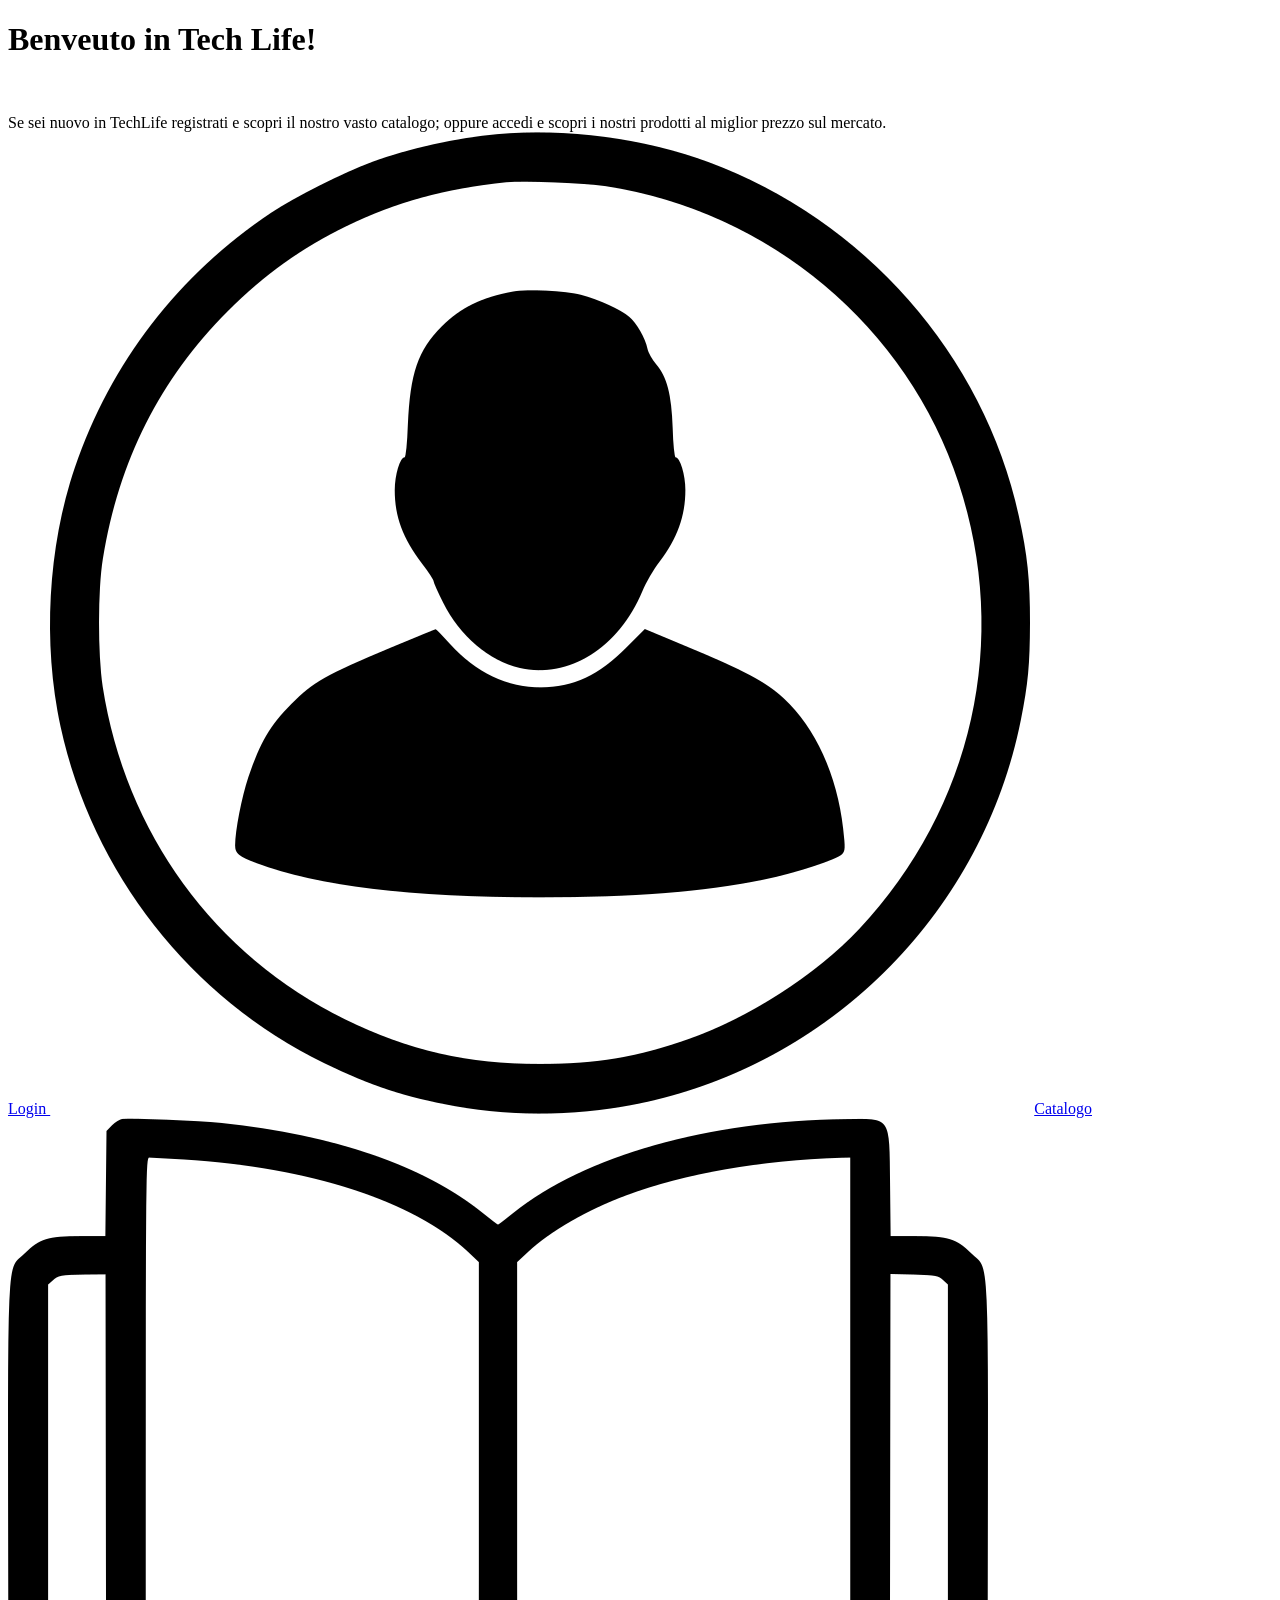
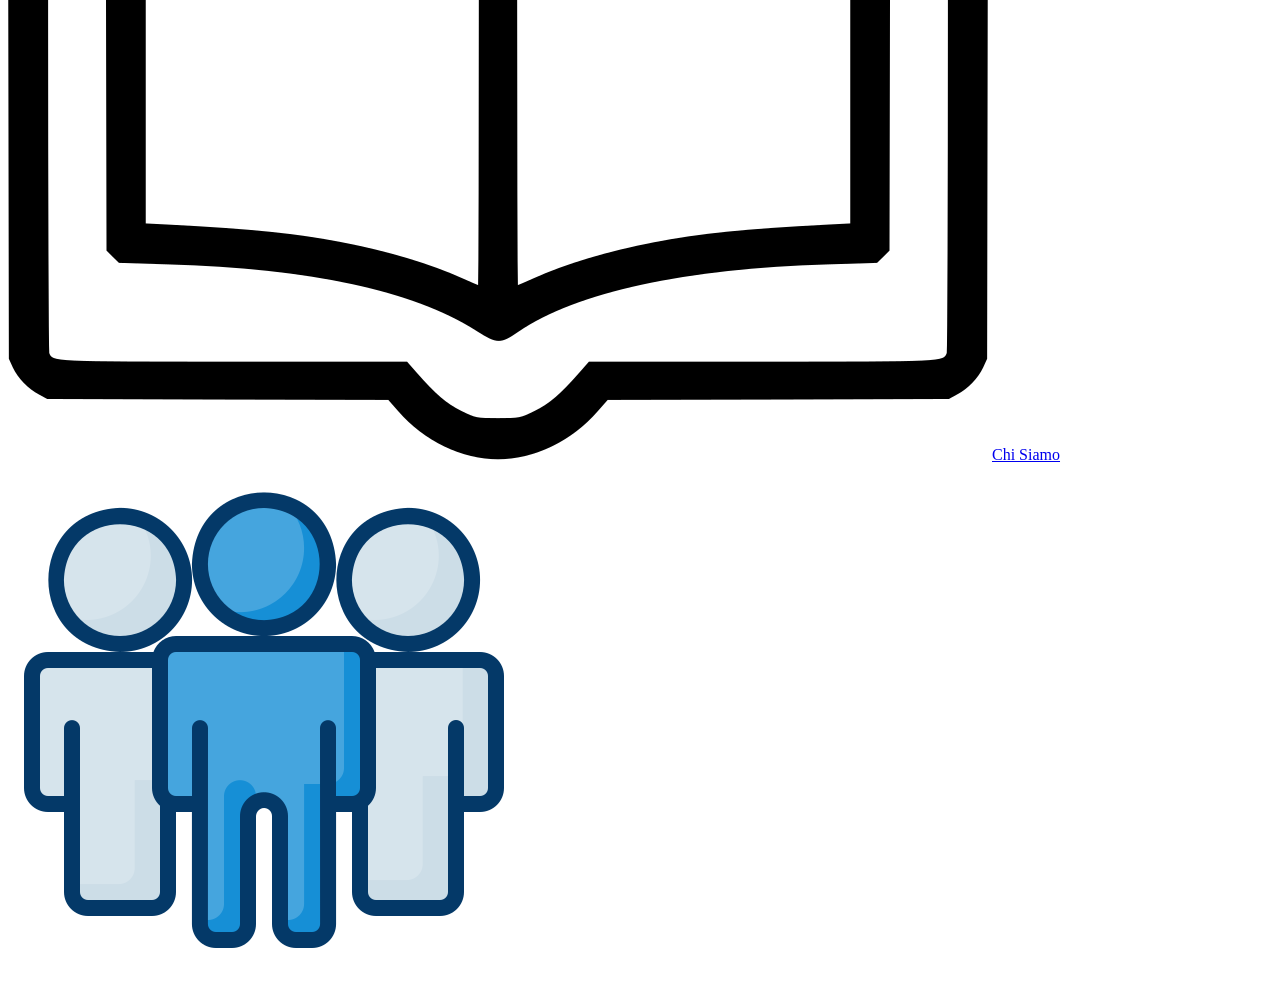
==== TechLife/WebContent/Index.html @ 01d8a348 "Creazione pagina index Creazione pagina index" ====
<!DOCTYPE html>
<html>
	<head>
		<meta charset="UTF-8">
		<title>Tech Life Home</title>
	</head>
	<body>
		<h1>Benveuto in Tech Life!</h1><br>
		<p>Se sei nuovo in TechLife registrati e scopri il nostro vasto catalogo;
		oppure accedi e scopri i nostri prodotti al miglior prezzo sul mercato.<br>
		
		<a href="login.jsp">Login
		<img src="img/profilo.png" alt="Login"></a>
		
		
		<a href="/catalogo.jsp">Catalogo
		<img src="img/catalogo.png" alt="Catalogo"></a>
		
		<a href="chi siamo.html">Chi Siamo
		<img src="img/chisiamoblu.png" alt="Chi Siamo"></a>
	</body>
</html>
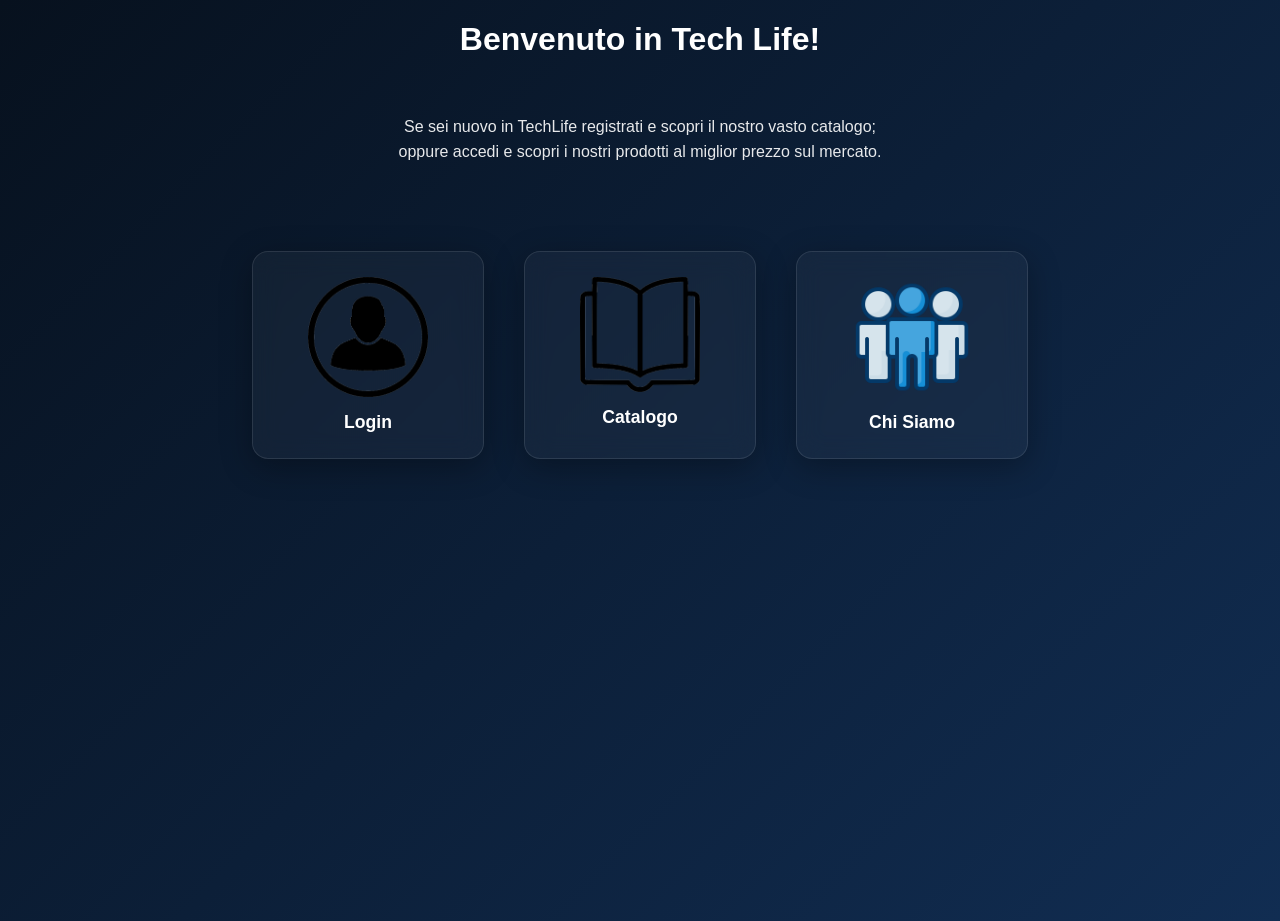
==== commit 7c08d918: "completamento index e creazione foglio di stile e pagina chi siamo completamento index e creazione f" ====
--- a/TechLife/WebContent/Index.html
+++ b/TechLife/WebContent/Index.html
@@ -3,20 +3,31 @@
 	<head>
 		<meta charset="UTF-8">
 		<title>Tech Life Home</title>
+		<link type="text/css" rel="stylesheet" href="style.css">
 	</head>
 	<body>
-		<h1>Benveuto in Tech Life!</h1><br>
-		<p>Se sei nuovo in TechLife registrati e scopri il nostro vasto catalogo;
-		oppure accedi e scopri i nostri prodotti al miglior prezzo sul mercato.<br>
+		<h1>Benvenuto in Tech Life!</h1><br>
+		<p>Se sei nuovo in TechLife registrati e scopri il nostro vasto catalogo;<br>
+		oppure accedi e scopri i nostri prodotti al miglior prezzo sul mercato.<br><br>
+		<div id="container">
 		
-		<a href="login.jsp">Login
-		<img src="img/profilo.png" alt="Login"></a>
-		
-		
-		<a href="/catalogo.jsp">Catalogo
-		<img src="img/catalogo.png" alt="Catalogo"></a>
-		
-		<a href="chi siamo.html">Chi Siamo
-		<img src="img/chisiamoblu.png" alt="Chi Siamo"></a>
+			<div class="divHome">
+				<a href="login.jsp">
+				<img src="img/profilo.png" alt="Login">
+				<span>Login</span></a>
+			</div>
+			
+			<div class="divHome">
+				<a href="/catalogo.jsp">
+				<img src="img/catalogo.png" alt="Catalogo">
+				<span>Catalogo</span></a>
+			</div>
+			
+			<div class="divHome">
+				<a href="chi siamo.html">
+				<img src="img/chisiamoblu.png" alt="Chi Siamo">
+				<span>Chi Siamo</span></a>
+			</div>
+		</div>
 	</body>
 </html>
--- a/TechLife/WebContent/style.css
+++ b/TechLife/WebContent/style.css
@@ -0,0 +1,163 @@
+/*pagina index*/
+h1, p {
+  text-align: center;
+  font-family: Arial, sans-serif;
+  color: #ffffff; 
+}
+
+p {
+  margin-bottom: 40px;
+  line-height: 1.6;
+  opacity: 0.9;  
+}
+
+body {
+  background: linear-gradient(135deg, #07111e 0%, #0c1f38 50%, #112d52 100%);
+  min-height: 100vh;
+  margin: 0;
+  padding: 0;
+}
+
+#container {
+  display: flex;
+  justify-content: center;  
+  gap: 40px;                
+  max-width: 1000px;
+  margin: 0 auto;            
+  padding: 20px;
+  flex-wrap: wrap;           
+}
+
+
+.divHome {
+  flex: 1;                   
+  min-width: 150px;          
+  max-width: 200px;
+  background: rgba(255, 255, 255, 0.04);       
+  backdrop-filter: blur(12px);                  
+  -webkit-backdrop-filter: blur(12px);          
+  border-radius: 16px;                       
+  padding: 25px 15px;                           
+  border: 1px solid rgba(255, 255, 255, 0.1);   
+  box-shadow: 0 8px 32px 0 rgba(0, 0, 0, 0.3); 
+  transition: all 0.3s ease;                    
+}
+
+.divHome a {
+  display: flex;
+  flex-direction: column;    
+  align-items: center;       
+  text-align: center;        
+  text-decoration: none;     
+  color: #ffffff;                               
+  font-family: Arial, sans-serif;
+  font-weight: bold;
+  font-size: 1.1rem;
+  transition: color 0.2s ease;   
+}
+
+.divHome img {
+  width: 100%;               
+  max-width: 120px;          
+  height: auto;              
+  margin-bottom: 15px;       
+  display: block;
+}
+
+
+.divHome:hover {
+  transform: translateY(-8px);                  
+  background: rgba(255, 255, 255, 0.09);       
+  border-color: rgba(0, 150, 255, 0.5);        
+  box-shadow: 0 12px 40px 0 rgba(0, 150, 255, 0.2); 
+}
+
+.divHome a:hover {
+  color: #33a1ff;
+}
+
+/*pagina chi siamo*/
+.nav-back {
+  max-width: 800px;
+  margin: 30px auto 0 auto;
+  padding: 0 20px;
+}
+.nav-back a {
+  color: #33a1ff;
+  text-decoration: none;
+  font-family: Arial, sans-serif;
+  font-weight: bold;
+  transition: color 0.2s ease;
+}
+.nav-back a:hover {
+  color: #ffffff;
+}
+
+
+#about-container {
+  max-width: 800px;
+  margin: 0 auto;
+  padding: 20px;
+  font-family: Arial, sans-serif;
+}
+
+
+.about-card {
+  background: rgba(255, 255, 255, 0.04);
+  backdrop-filter: blur(12px);
+  -webkit-backdrop-filter: blur(12px);
+  border-radius: 16px;
+  padding: 40px;
+  border: 1px solid rgba(255, 255, 255, 0.1);
+  box-shadow: 0 8px 32px 0 rgba(0, 0, 0, 0.3);
+  margin-bottom: 30px;
+}
+
+.about-card h2 {
+  color: #33a1ff; 
+  margin-top: 0;
+  font-size: 2rem;
+  margin-bottom: 20px;
+}
+
+.about-text {
+  text-align: left !important; 
+  color: #ffffff;
+  font-size: 1.1rem;
+  line-height: 1.7;
+  margin-bottom: 20px;
+}
+.about-text strong {
+  color: #33a1ff;
+}
+
+
+.values-grid {
+  display: flex;
+  gap: 20px;
+  flex-wrap: wrap;
+}
+
+.value-item {
+  flex: 1;
+  min-width: 200px;
+  background: rgba(255, 255, 255, 0.02);
+  border-radius: 12px;
+  padding: 20px;
+  border: 1px solid rgba(255, 255, 255, 0.05);
+  text-align: center;
+}
+
+.value-item h3 {
+  color: #ffffff;
+  margin-top: 0;
+  font-size: 1.2rem;
+  margin-bottom: 10px;
+}
+
+.value-item p {
+  font-size: 0.95rem;
+  color: #cccccc;
+  line-height: 1.5;
+  margin: 0;
+}
